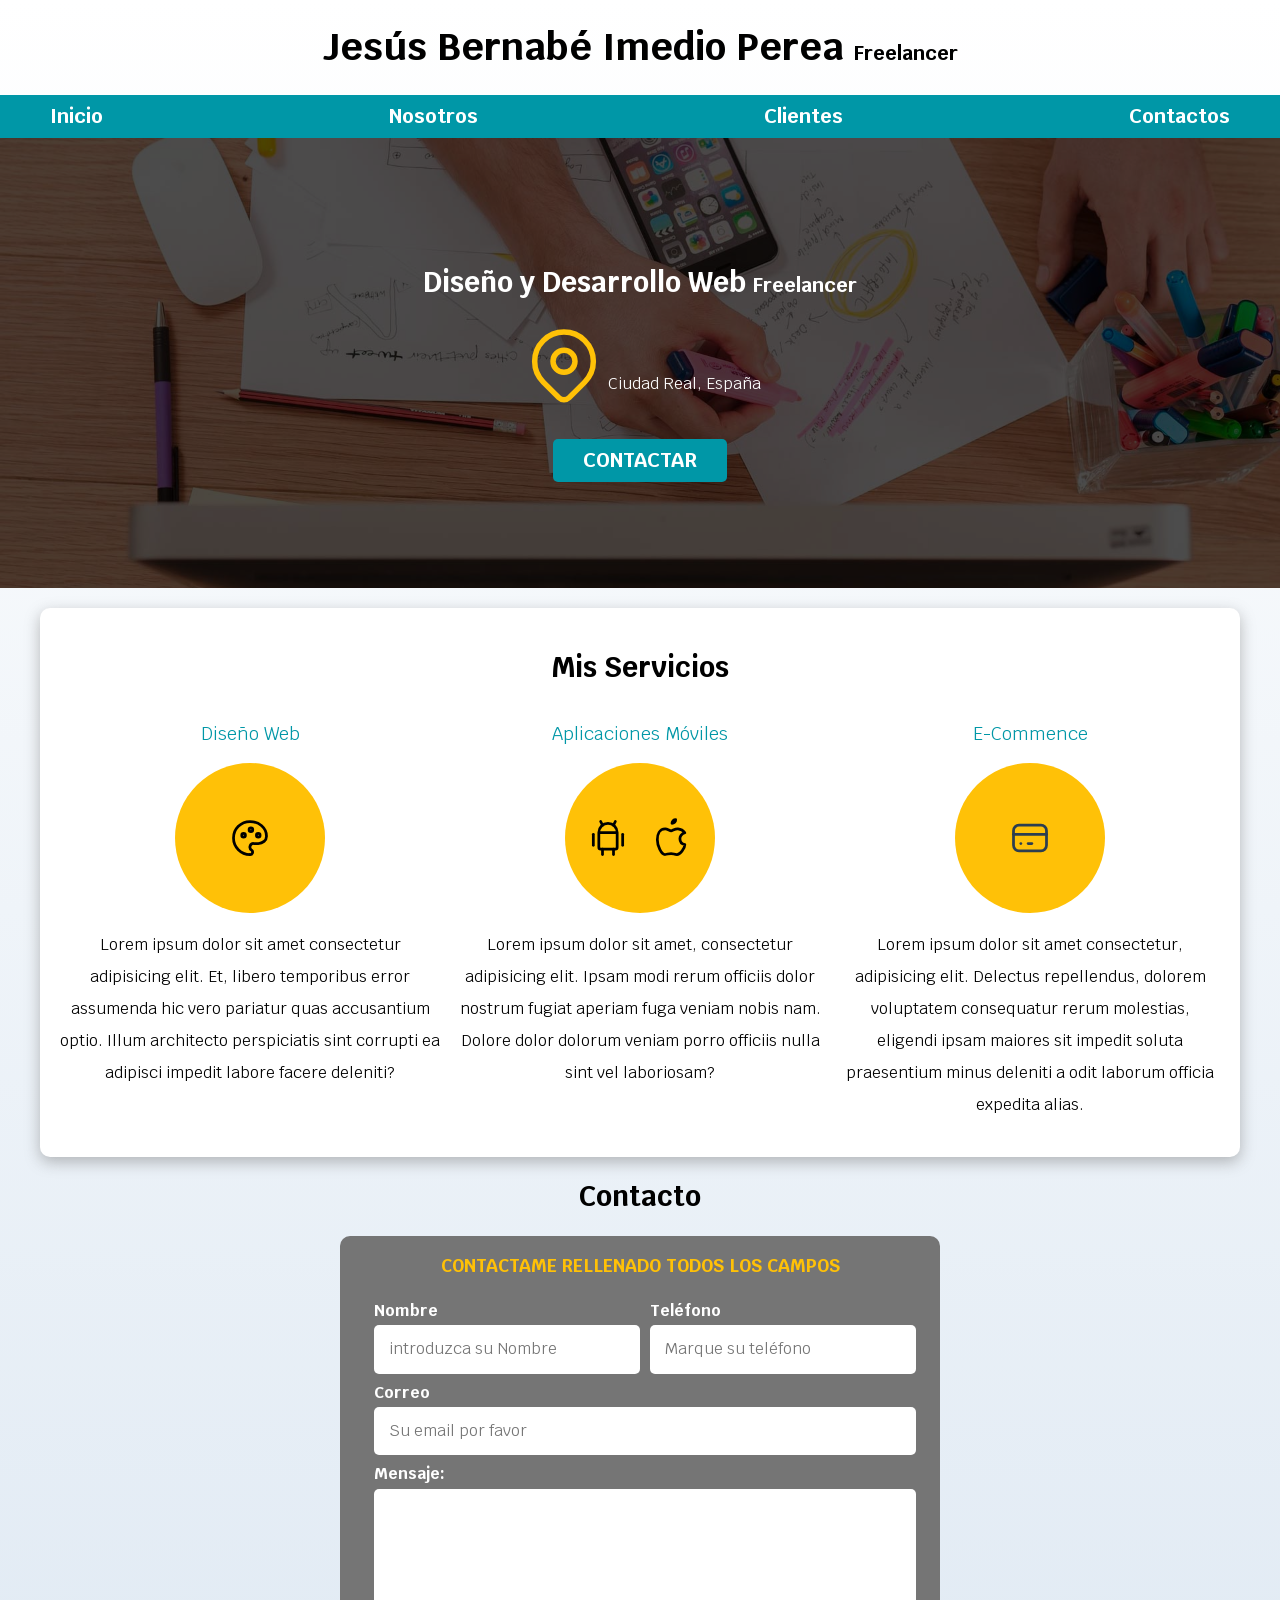
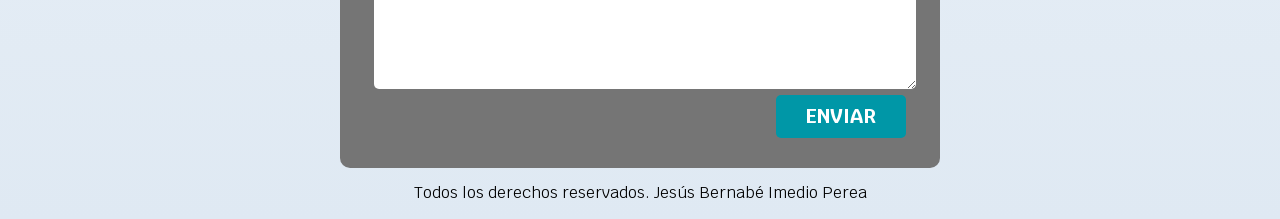
==== index.html @ 10432d90 "Primer commit Sitio Freelancer" ====
<!DOCTYPE html>
<html lang="en">

<head>
    <meta charset="UTF-8"> <!--encoding muestra acentos, ñ-->

    <!--El valor viewport únicamente será leído por móviles, tablets y dispositivos conectados a internet en general, en los que el tamaño de su navegador esté supeditado al tamaño de la pantalla del dispositivo (osea todos).

    En este ejemplo (que está ampliado en el tema: Responsive design) se indica que el ancho del contenido se adaptará al ancho de la pantalla del dispositivo y que el zoom (tamaño) inicial del contenido será del 100% 
    (para que el contenido no tenga que ampliarse por el usuario nada más acceder a la web y sea legible sin esfuerzo).-->
    <meta name="viewport" content="width=device-width, initial-scale=1.0"><!--informacion para el navegador-->

    <!--
    <meta name="description" content="Descripción de la página">
    
    Dentro del atributo content=" " escribiremos el texto que queremos que aparezca como descripcion de nuestra página cuando ésta aparezca dentro de los resultados de búsqueda de los buscadores. No influye en el posicionamiento, pero si puede condicionar a que los usuarios hagan clic y accedan en un mayor número a nuestra página.
    La longitud idónea no debe ser superior a 156 carácteres, para que el buscador no lo corte por donde más le convenga.
    -->


    <title>Desarrollador freeLance</title> <!--Se muestra en la pestaña del navegador.
    Además ser el que se muestre en las búsquedas de los diferentes buscadores y es un elemento importante
     (a nivel de SEO) para el posicionamiento de la página.-->

    <!-- el css se puede añadir aqui pero no es recomendacle. Mejor archivo aparte
     Son hojas en cascada eso quiere decir que el último estilo anula los anteriores
     a no ser que os anteriores sean mas ESPECIFICOS( el naegador siempre seleccionara
     el selector que mas especifique el elemento. Ver diapositiva)
     Se puede escribir selector, propiedad y valor en MAYUSCULAS pero no es recomendable
     
     Si usamos !important será el selector que se aplique
        span{
            color:green !important;
        }


     -->


    <!--
   <style>
        h1 {
            color: red;
            text-align: center;
        }

        h2 {
            color: blanchedalmond
        }

        H2 {
            color: blue
        }
    </style>
    -->


    <!-- añado NORMALIZE.CSS para normalizar código en distintos navegadores-->
    <link rel="preload" href="css/normalize.css" as="style">
    <link rel="stylesheet" href="css/normalize.css">

    <!-- añado familia de google fonts KRUB. Lo mejor es descargar solo la variante que necesitaremos y no toda la FAMILIA al completo porque se hara mas pesada nuestra web-->
    <link rel="preconnect" href="https://fonts.googleapis.com">
    <link rel="preconnect" href="https://fonts.gstatic.com" crossorigin>
    <link
        href="https://fonts.googleapis.com/css2?family=Krub:ital,wght@0,200;0,300;0,400;0,500;0,600;0,700;1,200;1,300;1,400;1,500;1,600;1,700&display=swap"
        rel="stylesheet">

    <!-- si queremos que nuestra web sea más rápida usamos PRELOAD-->
    <link rel="preload" href="css/styles.css" as="style">
    <!--enlazamos archivo css externo, la relacion con el documento actual es hoja de estilo y el tipo de la hoja todo esto no es necasario. 
    A veces el type da error type="txt/css"-->
    <link href="css/styles.css" rel="stylesheet">

</head>

<body>

    <!-- 1.lo primero que definimos es el texto de cada apartado, p, h1, h2 etc
     
    2. agrupamos medinate etiquetas html header, footer,nav,main ( para el contenido principal),section,article para entrada de blog o noticia, aside
    para barra lateral y div cuando no se usa ninguno de los anteriores-->

    <!--menu navegacion-->

    <!--regla es que solo puede haber un h1 por archivo html, 
    el navegador no nos va a dar error pero debemos hacer buenas prácticas-->

    <!-- todos los heading como h1,h2 etc l ser contenido importante deben tener un header y los demas section. Header solo puedde haber uno-->

    <!--no se recomienda usar todo con mayusculas eso se modificará con css -->

    <header>
        <h1 class="titulo">Jesús Bernabé Imedio Perea <span>Freelancer</span></h1>
    </header>

    <!-- MENÚ DE NAVEGACIÓN con clase nav background-->
    <div class="nav-bg">
        <!--barra de navegación, como el menu es de un solo nivel no se usa ul, ol etc..directamente creamos los enlaces-->
        <nav class="navegacion-principal contenedor">
            <!-- si hay muchos enlaces se usa nav para agruparlos-->
            <!-- el enlace tiene como atributo href y la imagen src
         
        si aun no tenemos la pagina del enlace pondremos el #-->
            <a href="#">Inicio</a>
            <a href="nosotros.html">Nosotros</a>
            <a href="#">Clientes</a>
            <a href="#">Contactos</a>

        </nav>
    </div> <!-- .nav-bg -->



    <!-- A VECES NOS PUEDEN PEDIR EN NUESTRO TRABAJO ELIMINAR UNA PARTE Y CONVIENE ANULARLA CON COMENTARIOS POR SI LUEGO NOS PIDEN QUE
     LA VOLVAMOS A METER por ejemplo el menú de navegación anterior-->



    <!-- si puede haber varios h2,h3, etc-->
    <!--APARTADO VIDEO 37-->
    <section class="hero"> <!--definimos clase HERO en section para poder trbajar con CSS-->
        <!-- incorporamos imagen.Recomendado que este en carpeta image, img etc.. a través de css con clase hero-->

        <!--creo un DIV con clase para trabajar con todo el contenido de section-->
        <div class="contenido-hero">

            <!-- CSS A LOS HEADINGS 
             eliminamos esta clase para el posicionamiento tanto vretical como horizontal Video 40
            <h2 class="titulo">Diseño y Desarrollo Web <span>Freelancer</span></h2>
            -->

            <h2 class="titulo">Diseño y Desarrollo Web <span>Freelancer</span></h2>

            <div class="ubicacion">
                <!-- tabler icons o heroicons son repositorio con svg(scalable vector graphic) Se puede hacer muy grande sin distorsionar
            y los navegadores lo soportan bastante bien. También existe fontawesome
     
            Vamos a la web y seleccionamos lo cual nos copia el icono. hora desde aqui copiamos-->
                <svg xmlns="http://www.w3.org/2000/svg" class="icon icon-tabler icon-tabler-map-pin" width="88"
                    height="88" viewBox="0 0 24 24" stroke-width="1.5" stroke="#ffC107" fill="none"
                    stroke-linecap="round" stroke-linejoin="round">
                    <path stroke="none" d="M0 0h24v24H0z" fill="none" />
                    <path d="M9 11a3 3 0 1 0 6 0a3 3 0 0 0 -6 0" />
                    <path d="M17.657 16.657l-4.243 4.243a2 2 0 0 1 -2.827 0l-4.244 -4.243a8 8 0 1 1 11.314 0z" />
                </svg>
                <p>Ciudad Real, España</p>

            </div>
            <a class="boton" href="#"> Contactar</a>
        </div> <!-- .contenido-hero -->

    </section>

    <!--MAIN hace referencia a la sección principal de nuestra página la cúal tendrá 3 secciones bien definidas
     reutilizaremos nuestra clase .contenedor-->
    <main class="contenedor sombra">
        <!-- si ponemos solo la p y damos a tabulador nos mostrara las etiquetas tanto de apaertura como de cierre-->
        <h2>Mis Servicios</h2>

        <!--a veces el cliente o nos ha pasado aun el texto que debe tener la página
    pero nosoros queremos saber como quedaria para ello usamos lorem Ipsum visitandoo su pagina https://lipsum.com/
    para ver como quedaria la pagina con varios parrafos.
    
    Si ponemos lorem y damos al tabulador mostrara texto-->



        <!-- Creo un div que englobe los 3 section para aplicarles GRID(video 45)-->
        <div class="servicios">

            <section class="servicio">
                <h3>Diseño Web</h3>

                <!-- Creo div para agrupar iconos porque uno de los section tiene 2 iconos-->
                <div class="iconos">
                    <svg xmlns="http://www.w3.org/2000/svg" class="icon icon-tabler icon-tabler-palette" width="44"
                        height="44" viewBox="0 0 24 24" stroke-width="1.5" stroke="#000000" fill="none"
                        stroke-linecap="round" stroke-linejoin="round">
                        <path stroke="none" d="M0 0h24v24H0z" fill="none" />
                        <path
                            d="M12 21a9 9 0 0 1 0 -18c4.97 0 9 3.582 9 8c0 1.06 -.474 2.078 -1.318 2.828c-.844 .75 -1.989 1.172 -3.182 1.172h-2.5a2 2 0 0 0 -1 3.75a1.3 1.3 0 0 1 -1 2.25" />
                        <path d="M8.5 10.5m-1 0a1 1 0 1 0 2 0a1 1 0 1 0 -2 0" />
                        <path d="M12.5 7.5m-1 0a1 1 0 1 0 2 0a1 1 0 1 0 -2 0" />
                        <path d="M16.5 10.5m-1 0a1 1 0 1 0 2 0a1 1 0 1 0 -2 0" />
                    </svg>
                </div>
                <!--icon-->

                <p>Lorem ipsum dolor sit amet consectetur adipisicing elit. Et, libero temporibus error assumenda hic
                    vero
                    pariatur
                    quas accusantium optio. Illum architecto perspiciatis sint corrupti ea adipisci impedit labore
                    facere
                    deleniti?</p>
            </section>

            <section class="servicio">
                <h3>Aplicaciones Móviles</h3>

                <div class="iconos">
                    <!--icon android-->
                    <svg xmlns="http://www.w3.org/2000/svg" class="icon icon-tabler icon-tabler-brand-android"
                        width="44" height="44" viewBox="0 0 24 24" stroke-width="1.5" stroke="#000000" fill="none"
                        stroke-linecap="round" stroke-linejoin="round">
                        <path stroke="none" d="M0 0h24v24H0z" fill="none" />
                        <path d="M4 10l0 6" />
                        <path d="M20 10l0 6" />
                        <path d="M7 9h10v8a1 1 0 0 1 -1 1h-8a1 1 0 0 1 -1 -1v-8a5 5 0 0 1 10 0" />
                        <path d="M8 3l1 2" />
                        <path d="M16 3l-1 2" />
                        <path d="M9 18l0 3" />
                        <path d="M15 18l0 3" />
                    </svg>
                    <!--icon apple-->
                    <svg xmlns="http://www.w3.org/2000/svg" class="icon icon-tabler icon-tabler-brand-apple" width="44"
                        height="44" viewBox="0 0 24 24" stroke-width="1.5" stroke="#000000" fill="none"
                        stroke-linecap="round" stroke-linejoin="round">
                        <path stroke="none" d="M0 0h24v24H0z" fill="none" />
                        <path
                            d="M8.286 7.008c-3.216 0 -4.286 3.23 -4.286 5.92c0 3.229 2.143 8.072 4.286 8.072c1.165 -.05 1.799 -.538 3.214 -.538c1.406 0 1.607 .538 3.214 .538s4.286 -3.229 4.286 -5.381c-.03 -.011 -2.649 -.434 -2.679 -3.23c-.02 -2.335 2.589 -3.179 2.679 -3.228c-1.096 -1.606 -3.162 -2.113 -3.75 -2.153c-1.535 -.12 -3.032 1.077 -3.75 1.077c-.729 0 -2.036 -1.077 -3.214 -1.077z" />
                        <path d="M12 4a2 2 0 0 0 2 -2a2 2 0 0 0 -2 2" />
                    </svg>
                </div>

                <p>Lorem ipsum dolor sit amet, consectetur adipisicing elit. Ipsam modi rerum officiis dolor nostrum
                    fugiat
                    aperiam fuga veniam nobis nam. Dolore dolor dolorum veniam porro officiis nulla sint vel laboriosam?
                </p>
            </section>

            <section class="servicio">
                <h3>E-Commence</h3>

                <div class="iconos">
                    <!--icon-->
                    <svg xmlns="http://www.w3.org/2000/svg" class="icon icon-tabler icon-tabler-credit-card" width="44"
                        height="44" viewBox="0 0 24 24" stroke-width="1.5" stroke="#2c3e50" fill="none"
                        stroke-linecap="round" stroke-linejoin="round">
                        <path stroke="none" d="M0 0h24v24H0z" fill="none" />
                        <path d="M3 5m0 3a3 3 0 0 1 3 -3h12a3 3 0 0 1 3 3v8a3 3 0 0 1 -3 3h-12a3 3 0 0 1 -3 -3z" />
                        <path d="M3 10l18 0" />
                        <path d="M7 15l.01 0" />
                        <path d="M11 15l2 0" />
                    </svg>

                </div>


                <p>Lorem ipsum dolor sit amet consectetur, adipisicing elit. Delectus repellendus, dolorem voluptatem
                    consequatur rerum molestias, eligendi ipsam maiores sit impedit soluta praesentium minus deleniti a
                    odit
                    laborum officia
                    expedita alias.</p>
            </section>

        </div> <!-- .servicios-->

    </main>

    <!-- sección corresppondiente al formulario de contacto, que se enviara par registrar en el servidor PHP-->
    <section>
        <h2>Contacto</h2>
        <form class="formulario" action="enviar.php" method="POST">
            <!--action es la ruta del archivo que procesara el formulario, method es el metodo de envio de datos-->
            <fieldset> <!--recuadro que engloba todo el formulario-->
                <legend> Contactame rellenado todos los campos</legend>


                <div class="contenedor-campos"> <!-- para luego applicar CSS agruparemos cada campo mediante un DIV-->

                    <!-- para luego applicar CSS agruparemos cada campo mediante un DIV-->

                    <!-- campo NOMBRE-->
                    <div class="campo">
                        <label>Nombre</label>
                        <input class="input-text" type="text" placeholder="introduzca su Nombre"></input> <!--type text es por defecto-->
                        <!-- de tipo text aparecieron otros para por ejemplo dispositivo movil ej tel. Que al seleccionar nos abre el telefono, text nos abrira el teclado, email para
                 que aparezca @, number etc.. ESTA FORMA TAMBIEN VALIDA ACEPTANDO SOLO LOS DATOS VÁLIDOS-->
                    </div>


                    <!-- campo TELEFONO-->
                    <div class="campo">
                        <label>Teléfono</label>
                        <input class="input-text" type="tel" placeholder="Marque su teléfono">
                    </div>

                    <!-- campo CORREO-->
                    <div class="campo">
                        <label>Correo</label>
                        <input class="input-text" type="email" placeholder="Su email por favor" />
                    </div>

                    <!-- campo MENSAJE-->
                    <div class="campo">
                        <label>Mensaje:</label>
                        <textarea class="input-text"></textarea>
                    </div>


                </div> <!-- .contenedor-campos -->
                <!-- boton enviar se puede hacer de estaas dos formas -->
                <div class="alinear-derecha flex">
                    <input class="boton w-sm-100" type="submit" value="Enviar">
                    <!-- o bien de esta forma pero no es recomendable porque no es semántico y no es accesible para personas con discapacidad visual que usan lectores de pantalla
                    <button type="submit">Enviar</button>
                -->
                </div>



            </fieldset>

        </form>
    </section>

    <footer class="footer">
        <p>Todos los derechos reservados. Jesús Bernabé Imedio Perea</p>
    </footer>

</body>

</html>
---- css/styles.css ----
:root {
    --blanco: #ffffff;
    --oscuro: #212121;
    --primario: #FFC107;
    --secundario: #0097A7;
    --gris: #757575;
    --grisClaro: #DFE9F3;
}
/*  Globales **/
html {
    font-size: 62.5%;
    box-sizing: border-box; /* Hack para Box Model--https://www.paulirish.com/2012/box-sizing-border-box-ftw/ Paul Irish es desarrollador de google Chrome. Se pone esto para
    optimizar el modelo de cajas. Si tenemos un elelemnto de 450 px y le aplicamos padding, seguira midiendo 450 px y no 450 px + padding, ajustandolo automaticamente **/
    scroll-snap-type: y mandatory;/* Habilita el scroll snap en el eje vertical y lo hace obligatorio. Si pongo x mandatory el scroll sera de izquierda a derecha
    Antes este scroll se hacia con javaScript pero ahora no es necesario */
}
/** Scroll Snap

    - No funiona en todos los navegadores.

**/
.servicios,
.navegacion-principal,
.formulario {
    scroll-snap-align: center;/* Alinea el elemento al centro del contenedor de desplazamiento cuando se detiene el desplazamiento */
    scroll-snap-stop: always;/* Asegura que el elemento se detenga siempre en su posición de snap, incluso si el usuario intenta desplazarse rápidamente */
}

/** Box Model /* Hack para Box Model--https://www.paulirish.com/2012/box-sizing-border-box-ftw/ Paul Irish es desarrollador de google Chrome. Se pone esto para
    optimizar el modelo de cajas **/
*, *:before, *:after {
    box-sizing: inherit;/* Aplica el box-sizing a todos los elementos * y a sus pseudo-elementos *:before y after. Son pseudoelementos que hace que se muestre el contenido pero no se 
    puede ver con las herramientas de desarrollo porque no existe en el DOM. */
    /*
    .titulo:after{
    content: 'Esto va despuesd del contenido de titulo'; La frase aparece despues del contenido de titulo, pero no se puede ver con las herramientas de desarrollo. No existe.
    }
    */
}
body {
    /*rem, abreviatura de «root em», se refiere a la unidad de medida relativa que se basa en el tamaño de fuente raíz del documento.
     Esto significa que 1rem es igual al tamaño de fuente raíz, 
    que por defecto es 16px en la mayoría de los navegadores.
    
    Una técnica común es establecer un tamaño de fuente base en el selector ‘html’ 
    y luego usar rem para dimensionar todos los elementos relativamente a ese tamaño base. Por ejemplo:*/
    font-size: 16px; /* Como hemos definido que 1rem = 16px y en el html el font-size: 62.5%, eso hace que el REM para nuestro proyecto sea igual a 10px */
    font-family: 'Krub', sans-serif;
    background-image: linear-gradient(to top, var(--grisClaro) 0%, var(--blanco) 100% );
}
.contenedor {
    max-width: 120rem;
    margin: 0 auto;
}
.boton {
    background-color: var(--secundario);
    color: var(--blanco);
    padding: 1rem 3rem; /* cada vez que determinemos 1 rem haremos referencia a 10px, por lo tanto el padding es de 10px 30px */
    margin-top: 3rem;
    font-size: 2rem;
    text-decoration: none;
    text-transform: uppercase;
    font-weight: bold;
    border-radius: .5rem;
    width: 90%;
    text-align: center;
    border: none;
}
@media (min-width: 768px) {
    .boton {
        width: auto;
    }
}
/* Pseudo clase hover para el boton, aparce una mano **/
.boton:hover {
    cursor: pointer;
}

/* Sombra esta generada con CCS Matic  https://www.cssmatic.com
se permite tambien generar gradientes y otras utilidades **/
.sombra {
    /**-webkit los navegadores Chrome, Safari y Opera utilizan el prefijo -webkit- para habilitar características experimentales o específicas de la plataforma. En la web caniuse.com se puede ver que navegadores soportan o no ciertas propiedades de CSS. **/
    box-shadow: 0px 5px 15px 0px rgba(112,112,112,0.48);
    background-color: var(--blanco);
    padding: 2rem;
    border-radius: 1rem;
}

/* Tipografia */
h1 {
    font-size: 3.8rem;
}
h2 {
    font-size: 2.8rem;
}
h3 {
    font-size: 1.8rem;
}
h1,h2,h3 {
    text-align: center;
}


/* Titulos */
.titulo span {
    font-size: 2rem;
}

/** ---------------- Utilidades -----------------**/
.w-sm-100 {
    width: 100%;
}
@media (min-width: 768px) {
    .w-sm-100 {
        width: auto;
    }
}
.flex {
    display: flex;
}


.alinear-derecha {
    justify-content: flex-end;
}



/* Navegacion Principal */
.nav-bg {
    background-color: var(--secundario);
}
.navegacion-principal {
    display: flex;
    flex-direction: column;
}
@media (min-width: 768px) {
    .navegacion-principal {
        flex-direction: row;
        justify-content: space-between;
    }
}

.navegacion-principal a {
    display: block;
    text-align: center;
    color: var(--blanco);
    text-decoration: none;
    font-size: 2rem;
    font-weight: 700;
    padding: 1rem;
}
.navegacion-principal a:hover {
    background-color: var(--primario);
    color: var(--oscuro);
}

/* Hero */
.hero {
    background-image: url(../img/hero.jpg);
    background-repeat: no-repeat;
    background-size: cover;
    height: 450px;
    position: relative;
    margin-bottom: 2rem;
}
.contenido-hero {
    position: absolute;
    background-color: rgba( 0,0,0, .7 ); /** Anterior **/
    background-color: rgb( 0 0 0 / 70% );
    width: 100%;
    height: 100%;

    display: flex;
    flex-direction: column;
    align-items: center;
    justify-content: center;

}
.contenido-hero h2, 
.contenido-hero p {
    color: var(--blanco);
}
.contenido-hero .ubicacion {
    display: flex;
    align-items: flex-end;
}




/** Servicios **/
@media (min-width: 768px) {
    .servicios {
        display: grid;
        grid-template-columns: repeat(3, 1fr);/*Repite 3 veces 1 fraccion por lo que crea 3 columnas iguales*/
        column-gap: 1rem;
    }
}

.servicio {
    display: flex;
    flex-direction: column;
    align-items: center;
}
.servicio h3 {
    color: var(--secundario);
    font-weight: normal;
}
.servicio p {
    line-height: 2;
    text-align: center;
}
.servicio .iconos {
    height: 15rem;
    width: 15rem;
    background-color: var(--primario);
    border-radius: 50%;
    display: flex;
    justify-content: space-evenly;
    align-items: center;
}

/** formulario de Contacto **/
.formulario {
    background-color: var(--gris);
    width: min( 60rem, 100% ); /** Utilizar el valor más pequeño. A la funicon min se le pasan 2 parametros y se le aplica el valor mas pequeño 60rem o 100%, lo que sea menor. Esta funcion nos permite ahorrarnos media que **/
    margin: 0 auto;
    padding: 2rem;
    border-radius: 1rem;
}

.formulario fieldset {
    border: none;
}
.formulario legend {
    text-align: center;
    font-size: 1.8rem;
    text-transform: uppercase;
    font-weight: 700;
    margin-bottom: 2rem;
    color: var(--primario);
}

@media (min-width: 768px) {
    .contenedor-campos {
        display: grid;
        grid-template-columns: 50% 50%;
        grid-template-rows: auto auto 20rem ;
        column-gap: 1rem;
    }

    /** Los campos 3 y 4 (mensaje y correo) se extienden a lo ancho de las dos columnas, son pseudoselectores. De todas las clases campo con nth-child seleccionamos los que queremos empezando por 1 que sera el primer campo **/
    .campo:nth-child(3),
    .campo:nth-child(4) {
        grid-column: 1 / 3;
    }
}
/** Campos del formulario **/
.campo {
    margin-bottom: 1rem;
}
.campo label {
    color: var(--blanco);
    font-weight: bold;
    margin-bottom: .5rem;
    display: block;
}
.campo textarea {
    height: 20rem;
}

/** Una forma de aplicar estilos a varios elementos es separarlos con comas, en este caso a los input de tipo text, email, tel y al textarea. 

.campo input[type="text"], .campo input[type="email"], .campo input[type="tel"], .campo textarea {
    width: 100%;
    border: none;
    padding: 1.5rem;
    border-radius: .5rem;
}
 **/

/** clase para los input del formulario**/
.input-text {
    width: 100%;
    border: none;
    padding: 1.5rem;
    border-radius: .5rem;
}


/** Footer **/
.footer {
    text-align: center;
}
---- css/styles.css ----
:root {
    --blanco: #ffffff;
    --oscuro: #212121;
    --primario: #FFC107;
    --secundario: #0097A7;
    --gris: #757575;
    --grisClaro: #DFE9F3;
}
/*  Globales **/
html {
    font-size: 62.5%;
    box-sizing: border-box; /* Hack para Box Model--https://www.paulirish.com/2012/box-sizing-border-box-ftw/ Paul Irish es desarrollador de google Chrome. Se pone esto para
    optimizar el modelo de cajas. Si tenemos un elelemnto de 450 px y le aplicamos padding, seguira midiendo 450 px y no 450 px + padding, ajustandolo automaticamente **/
    scroll-snap-type: y mandatory;/* Habilita el scroll snap en el eje vertical y lo hace obligatorio. Si pongo x mandatory el scroll sera de izquierda a derecha
    Antes este scroll se hacia con javaScript pero ahora no es necesario */
}
/** Scroll Snap

    - No funiona en todos los navegadores.

**/
.servicios,
.navegacion-principal,
.formulario {
    scroll-snap-align: center;/* Alinea el elemento al centro del contenedor de desplazamiento cuando se detiene el desplazamiento */
    scroll-snap-stop: always;/* Asegura que el elemento se detenga siempre en su posición de snap, incluso si el usuario intenta desplazarse rápidamente */
}

/** Box Model /* Hack para Box Model--https://www.paulirish.com/2012/box-sizing-border-box-ftw/ Paul Irish es desarrollador de google Chrome. Se pone esto para
    optimizar el modelo de cajas **/
*, *:before, *:after {
    box-sizing: inherit;/* Aplica el box-sizing a todos los elementos * y a sus pseudo-elementos *:before y after. Son pseudoelementos que hace que se muestre el contenido pero no se 
    puede ver con las herramientas de desarrollo porque no existe en el DOM. */
    /*
    .titulo:after{
    content: 'Esto va despuesd del contenido de titulo'; La frase aparece despues del contenido de titulo, pero no se puede ver con las herramientas de desarrollo. No existe.
    }
    */
}
body {
    /*rem, abreviatura de «root em», se refiere a la unidad de medida relativa que se basa en el tamaño de fuente raíz del documento.
     Esto significa que 1rem es igual al tamaño de fuente raíz, 
    que por defecto es 16px en la mayoría de los navegadores.
    
    Una técnica común es establecer un tamaño de fuente base en el selector ‘html’ 
    y luego usar rem para dimensionar todos los elementos relativamente a ese tamaño base. Por ejemplo:*/
    font-size: 16px; /* Como hemos definido que 1rem = 16px y en el html el font-size: 62.5%, eso hace que el REM para nuestro proyecto sea igual a 10px */
    font-family: 'Krub', sans-serif;
    background-image: linear-gradient(to top, var(--grisClaro) 0%, var(--blanco) 100% );
}
.contenedor {
    max-width: 120rem;
    margin: 0 auto;
}
.boton {
    background-color: var(--secundario);
    color: var(--blanco);
    padding: 1rem 3rem; /* cada vez que determinemos 1 rem haremos referencia a 10px, por lo tanto el padding es de 10px 30px */
    margin-top: 3rem;
    font-size: 2rem;
    text-decoration: none;
    text-transform: uppercase;
    font-weight: bold;
    border-radius: .5rem;
    width: 90%;
    text-align: center;
    border: none;
}
@media (min-width: 768px) {
    .boton {
        width: auto;
    }
}
/* Pseudo clase hover para el boton, aparce una mano **/
.boton:hover {
    cursor: pointer;
}

/* Sombra esta generada con CCS Matic  https://www.cssmatic.com
se permite tambien generar gradientes y otras utilidades **/
.sombra {
    /**-webkit los navegadores Chrome, Safari y Opera utilizan el prefijo -webkit- para habilitar características experimentales o específicas de la plataforma. En la web caniuse.com se puede ver que navegadores soportan o no ciertas propiedades de CSS. **/
    box-shadow: 0px 5px 15px 0px rgba(112,112,112,0.48);
    background-color: var(--blanco);
    padding: 2rem;
    border-radius: 1rem;
}

/* Tipografia */
h1 {
    font-size: 3.8rem;
}
h2 {
    font-size: 2.8rem;
}
h3 {
    font-size: 1.8rem;
}
h1,h2,h3 {
    text-align: center;
}


/* Titulos */
.titulo span {
    font-size: 2rem;
}

/** ---------------- Utilidades -----------------**/
.w-sm-100 {
    width: 100%;
}
@media (min-width: 768px) {
    .w-sm-100 {
        width: auto;
    }
}
.flex {
    display: flex;
}


.alinear-derecha {
    justify-content: flex-end;
}



/* Navegacion Principal */
.nav-bg {
    background-color: var(--secundario);
}
.navegacion-principal {
    display: flex;
    flex-direction: column;
}
@media (min-width: 768px) {
    .navegacion-principal {
        flex-direction: row;
        justify-content: space-between;
    }
}

.navegacion-principal a {
    display: block;
    text-align: center;
    color: var(--blanco);
    text-decoration: none;
    font-size: 2rem;
    font-weight: 700;
    padding: 1rem;
}
.navegacion-principal a:hover {
    background-color: var(--primario);
    color: var(--oscuro);
}

/* Hero */
.hero {
    background-image: url(../img/hero.jpg);
    background-repeat: no-repeat;
    background-size: cover;
    height: 450px;
    position: relative;
    margin-bottom: 2rem;
}
.contenido-hero {
    position: absolute;
    background-color: rgba( 0,0,0, .7 ); /** Anterior **/
    background-color: rgb( 0 0 0 / 70% );
    width: 100%;
    height: 100%;

    display: flex;
    flex-direction: column;
    align-items: center;
    justify-content: center;

}
.contenido-hero h2, 
.contenido-hero p {
    color: var(--blanco);
}
.contenido-hero .ubicacion {
    display: flex;
    align-items: flex-end;
}




/** Servicios **/
@media (min-width: 768px) {
    .servicios {
        display: grid;
        grid-template-columns: repeat(3, 1fr);/*Repite 3 veces 1 fraccion por lo que crea 3 columnas iguales*/
        column-gap: 1rem;
    }
}

.servicio {
    display: flex;
    flex-direction: column;
    align-items: center;
}
.servicio h3 {
    color: var(--secundario);
    font-weight: normal;
}
.servicio p {
    line-height: 2;
    text-align: center;
}
.servicio .iconos {
    height: 15rem;
    width: 15rem;
    background-color: var(--primario);
    border-radius: 50%;
    display: flex;
    justify-content: space-evenly;
    align-items: center;
}

/** formulario de Contacto **/
.formulario {
    background-color: var(--gris);
    width: min( 60rem, 100% ); /** Utilizar el valor más pequeño. A la funicon min se le pasan 2 parametros y se le aplica el valor mas pequeño 60rem o 100%, lo que sea menor. Esta funcion nos permite ahorrarnos media que **/
    margin: 0 auto;
    padding: 2rem;
    border-radius: 1rem;
}

.formulario fieldset {
    border: none;
}
.formulario legend {
    text-align: center;
    font-size: 1.8rem;
    text-transform: uppercase;
    font-weight: 700;
    margin-bottom: 2rem;
    color: var(--primario);
}

@media (min-width: 768px) {
    .contenedor-campos {
        display: grid;
        grid-template-columns: 50% 50%;
        grid-template-rows: auto auto 20rem ;
        column-gap: 1rem;
    }

    /** Los campos 3 y 4 (mensaje y correo) se extienden a lo ancho de las dos columnas, son pseudoselectores. De todas las clases campo con nth-child seleccionamos los que queremos empezando por 1 que sera el primer campo **/
    .campo:nth-child(3),
    .campo:nth-child(4) {
        grid-column: 1 / 3;
    }
}
/** Campos del formulario **/
.campo {
    margin-bottom: 1rem;
}
.campo label {
    color: var(--blanco);
    font-weight: bold;
    margin-bottom: .5rem;
    display: block;
}
.campo textarea {
    height: 20rem;
}

/** Una forma de aplicar estilos a varios elementos es separarlos con comas, en este caso a los input de tipo text, email, tel y al textarea. 

.campo input[type="text"], .campo input[type="email"], .campo input[type="tel"], .campo textarea {
    width: 100%;
    border: none;
    padding: 1.5rem;
    border-radius: .5rem;
}
 **/

/** clase para los input del formulario**/
.input-text {
    width: 100%;
    border: none;
    padding: 1.5rem;
    border-radius: .5rem;
}


/** Footer **/
.footer {
    text-align: center;
}
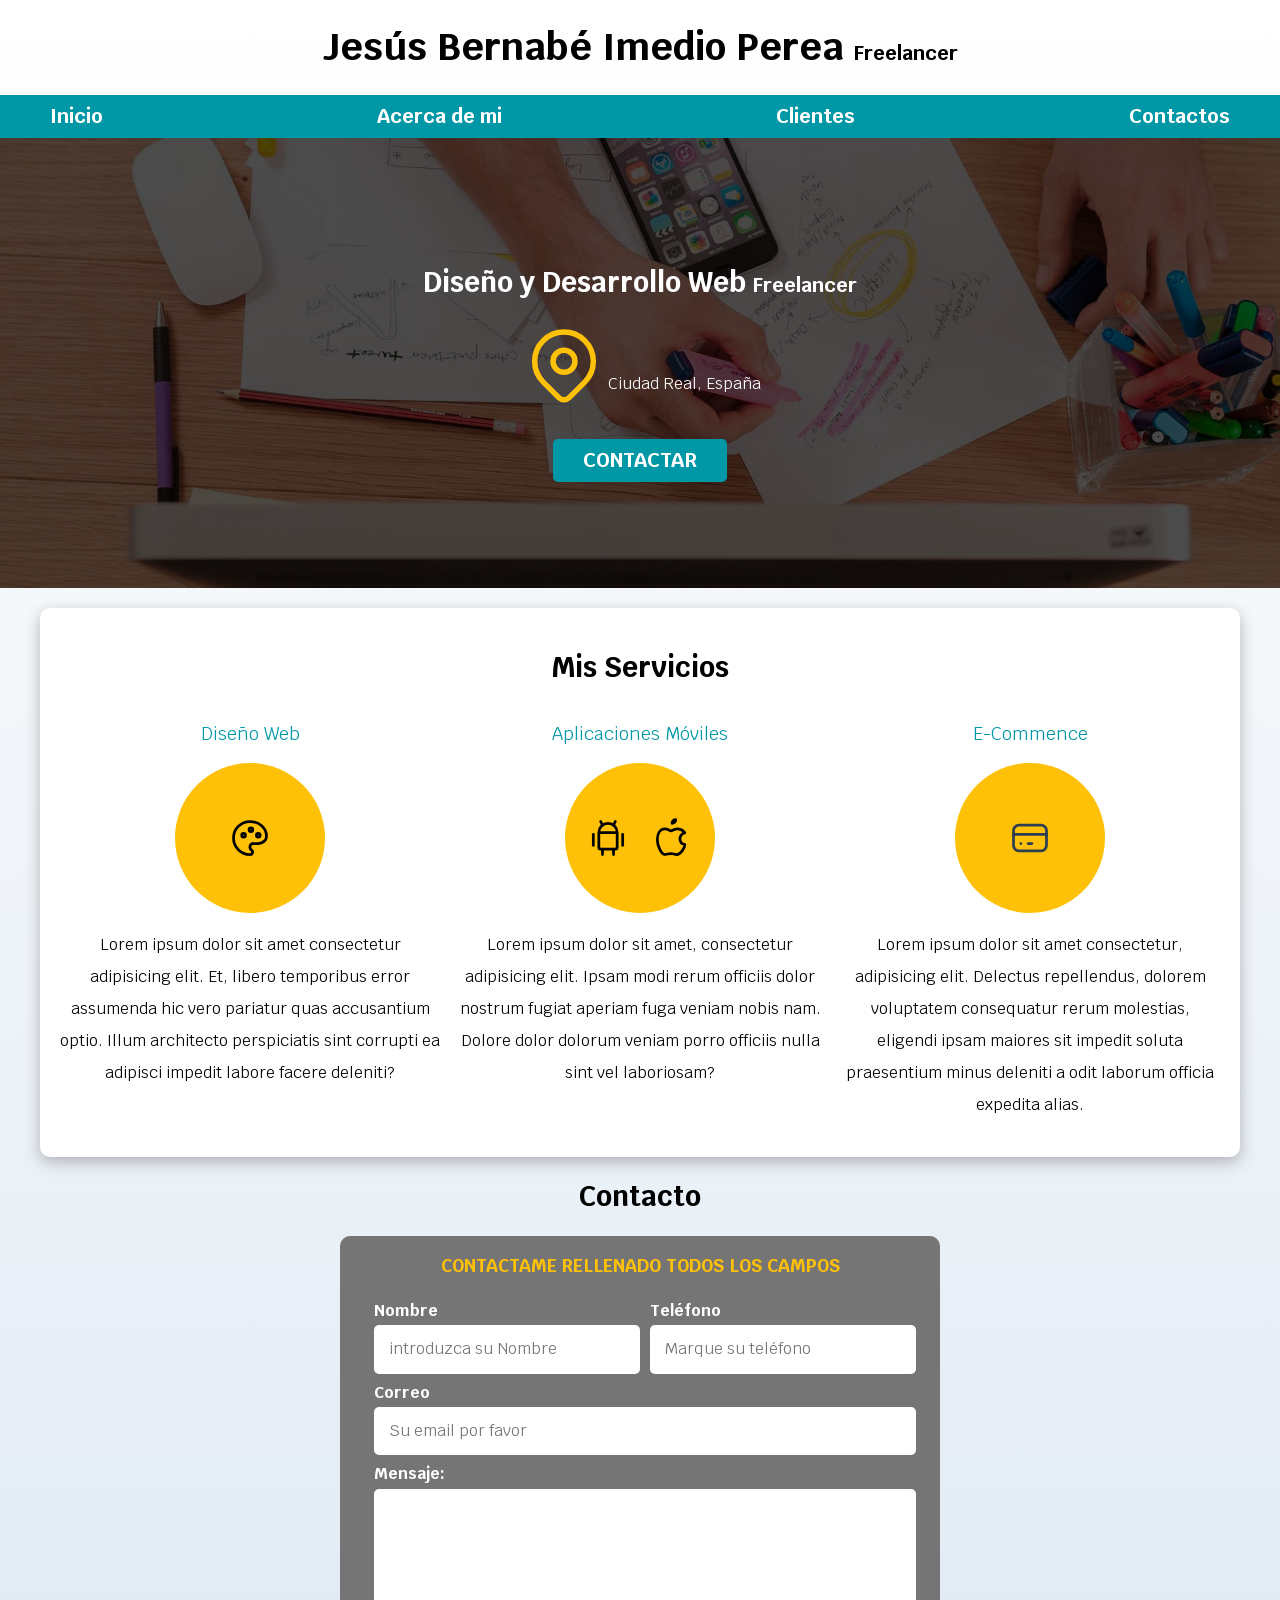
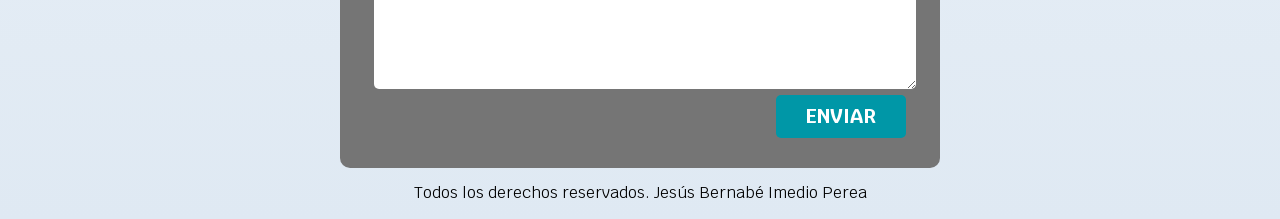
==== commit c8a43e44: "Change 'Nosotros' link to 'Acerca de mi'" ====
--- a/index.html
+++ b/index.html
@@ -103,7 +103,7 @@
          
         si aun no tenemos la pagina del enlace pondremos el #-->
             <a href="#">Inicio</a>
-            <a href="nosotros.html">Nosotros</a>
+            <a href="sobreMi.html">Acerca de mi</a>
             <a href="#">Clientes</a>
             <a href="#">Contactos</a>
 
@@ -321,4 +321,4 @@
 
 </body>
 
-</html>+</html>
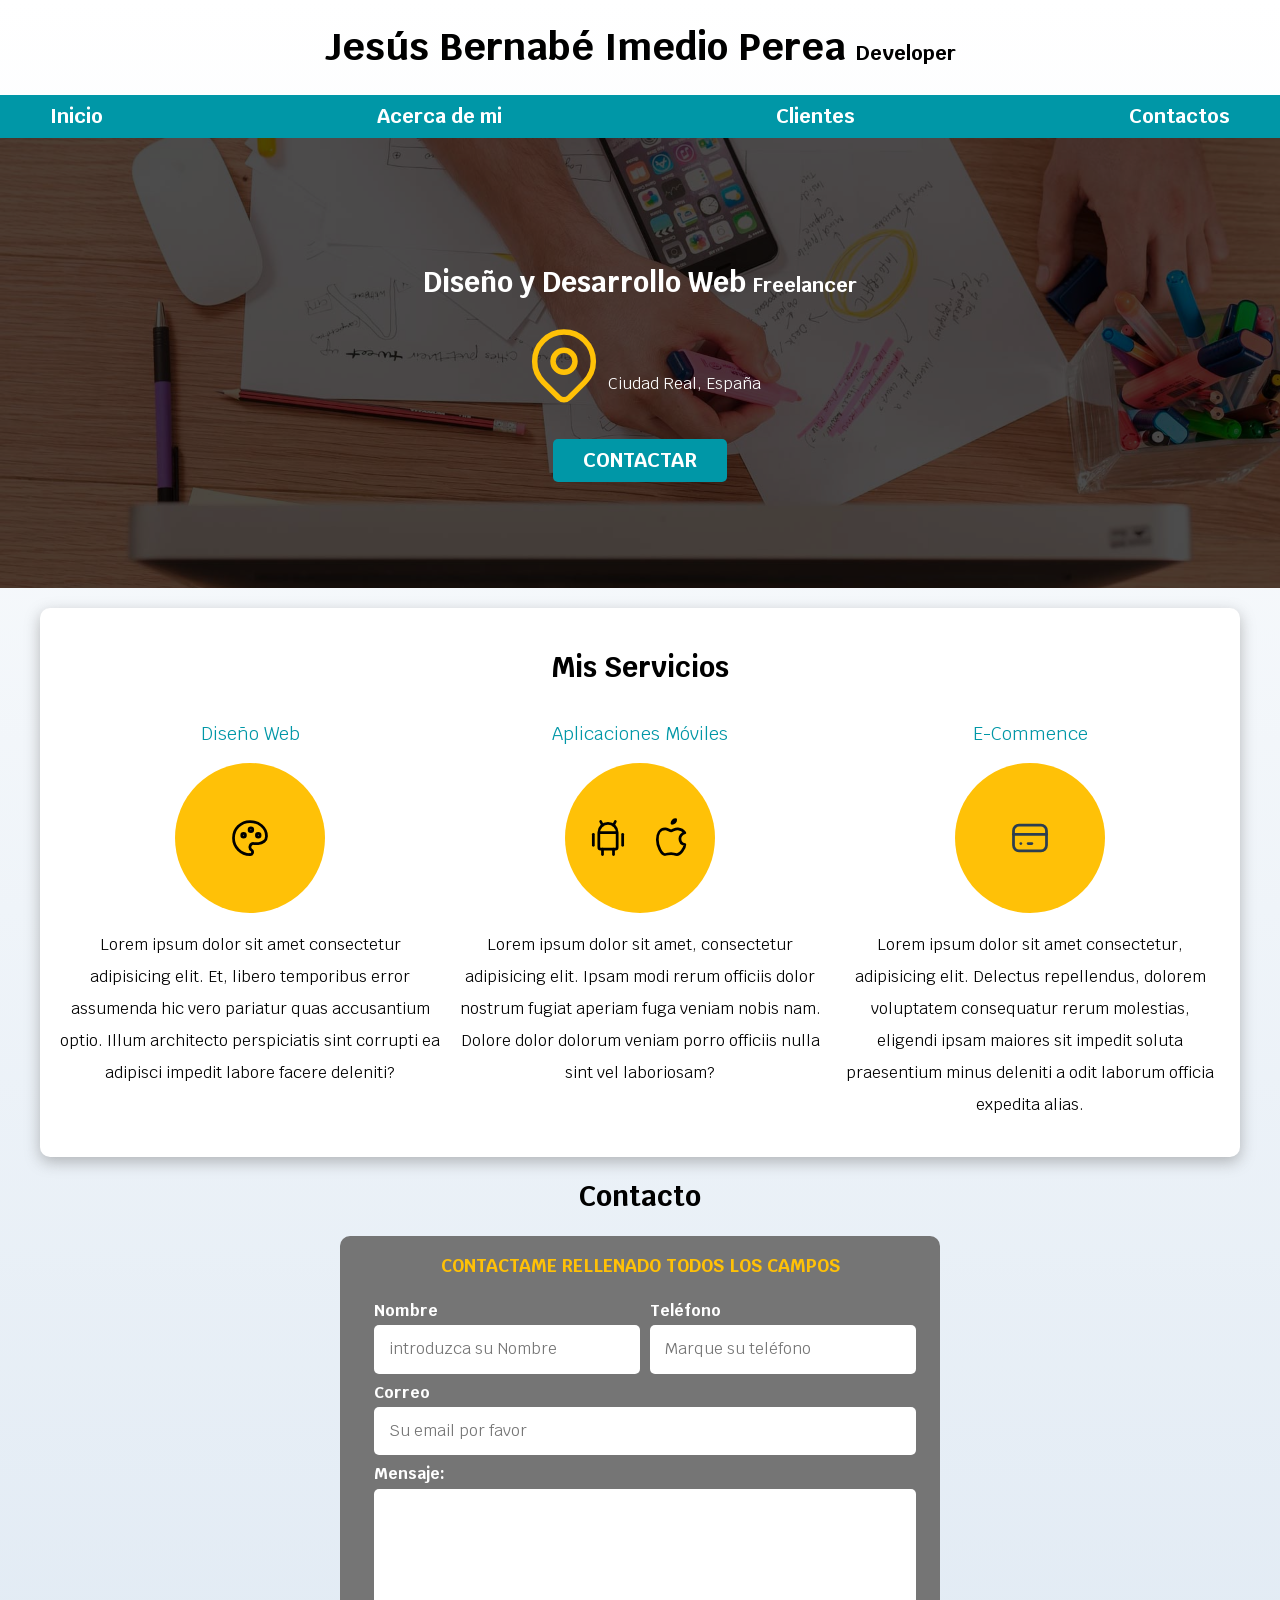
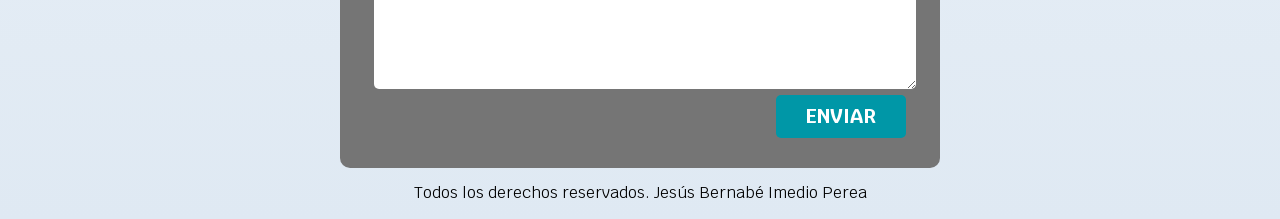
==== commit 5bd9b1ac: "Change header title from 'Freelancer' to 'Developer'" ====
--- a/index.html
+++ b/index.html
@@ -91,7 +91,7 @@
     <!--no se recomienda usar todo con mayusculas eso se modificará con css -->
 
     <header>
-        <h1 class="titulo">Jesús Bernabé Imedio Perea <span>Freelancer</span></h1>
+        <h1 class="titulo">Jesús Bernabé Imedio Perea <span>Developer</span></h1>
     </header>
 
     <!-- MENÚ DE NAVEGACIÓN con clase nav background-->
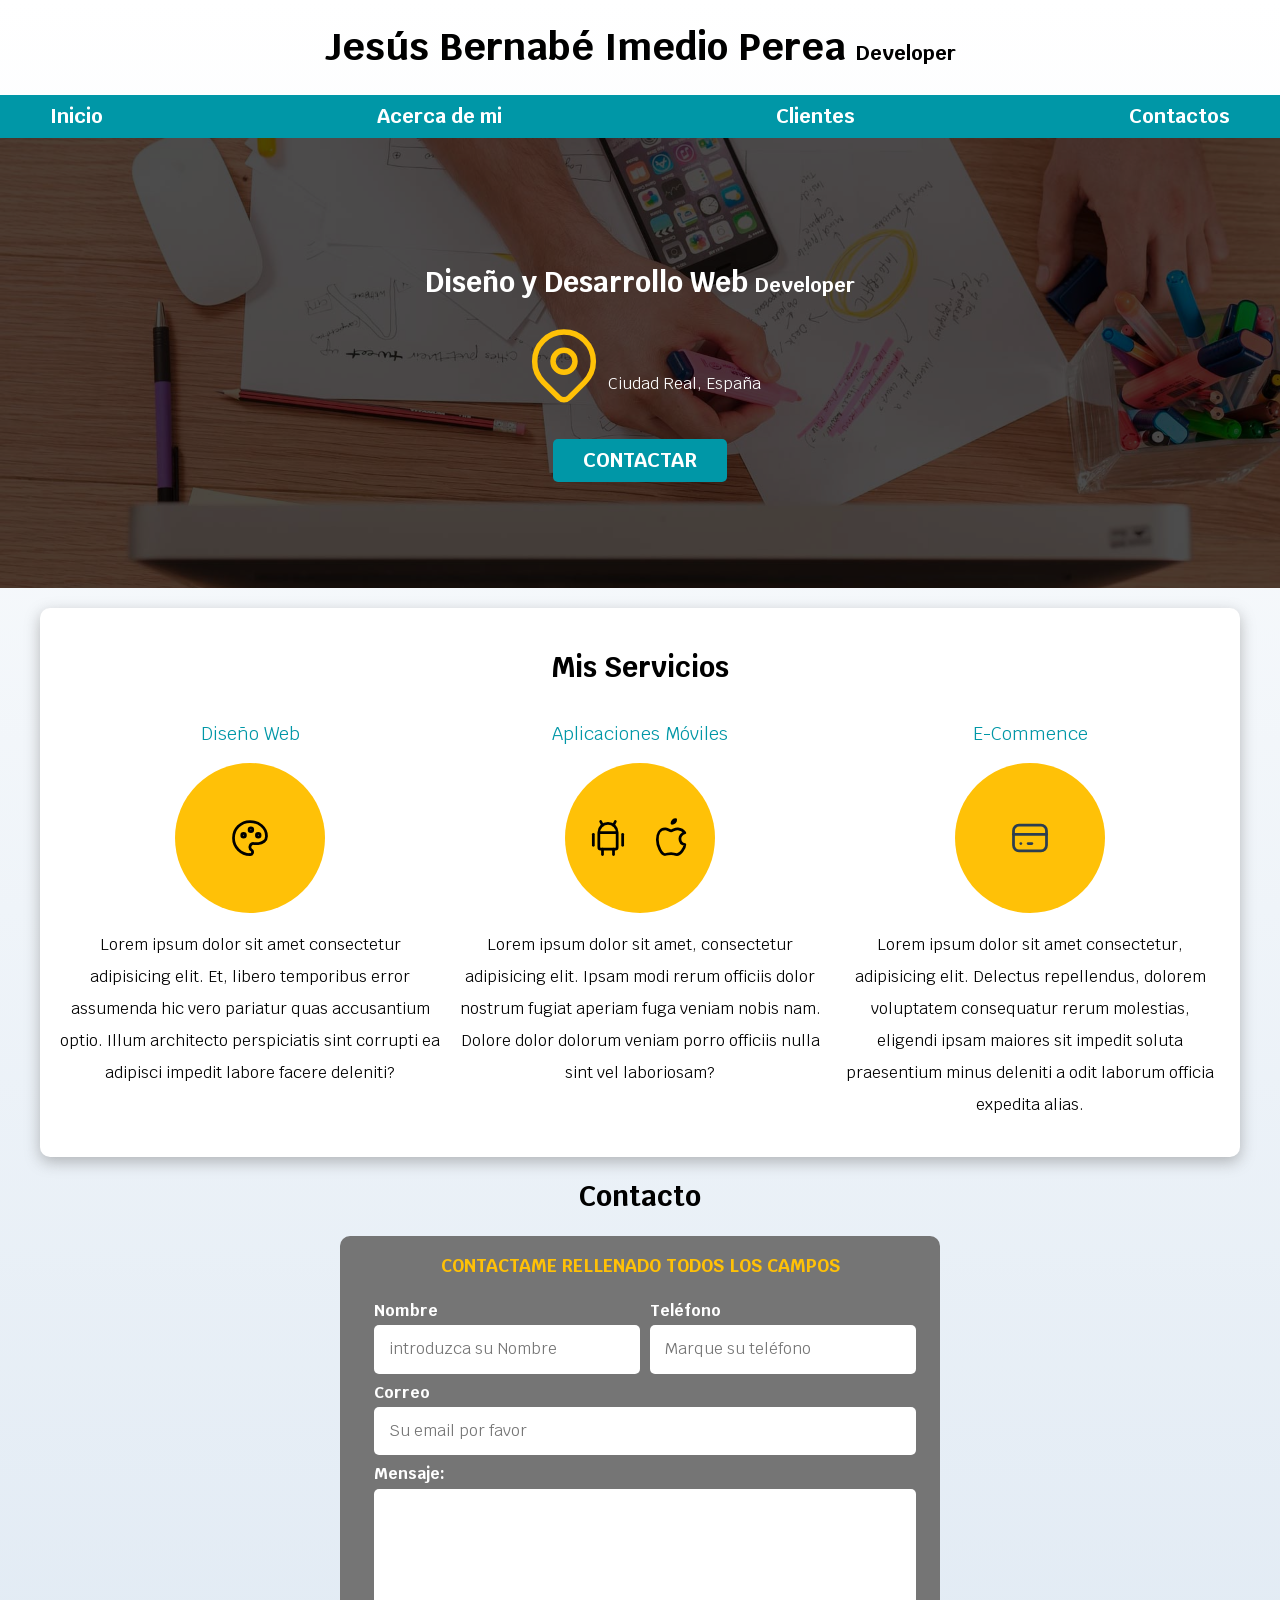
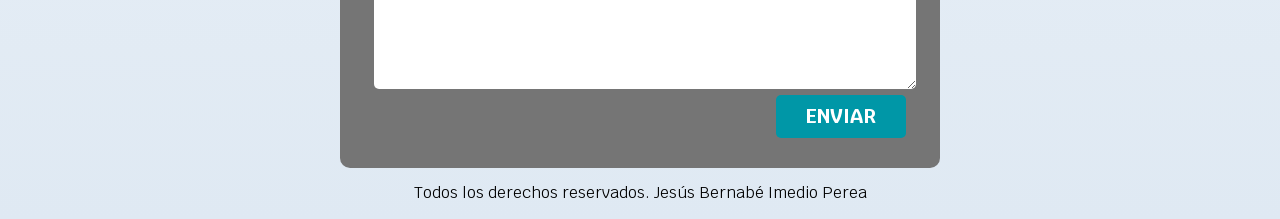
==== commit a9ce60ca: "Update link and heading text in index.html" ====
--- a/index.html
+++ b/index.html
@@ -103,7 +103,7 @@
          
         si aun no tenemos la pagina del enlace pondremos el #-->
             <a href="#">Inicio</a>
-            <a href="sobreMi.html">Acerca de mi</a>
+            <a href="#">Acerca de mi</a>
             <a href="#">Clientes</a>
             <a href="#">Contactos</a>
 
@@ -127,10 +127,10 @@
 
             <!-- CSS A LOS HEADINGS 
              eliminamos esta clase para el posicionamiento tanto vretical como horizontal Video 40
-            <h2 class="titulo">Diseño y Desarrollo Web <span>Freelancer</span></h2>
+            <h2 class="titulo">Diseño y Desarrollo Web <span>Developer</span></h2>
             -->
 
-            <h2 class="titulo">Diseño y Desarrollo Web <span>Freelancer</span></h2>
+            <h2 class="titulo">Diseño y Desarrollo Web <span>Developer</span></h2>
 
             <div class="ubicacion">
                 <!-- tabler icons o heroicons son repositorio con svg(scalable vector graphic) Se puede hacer muy grande sin distorsionar
